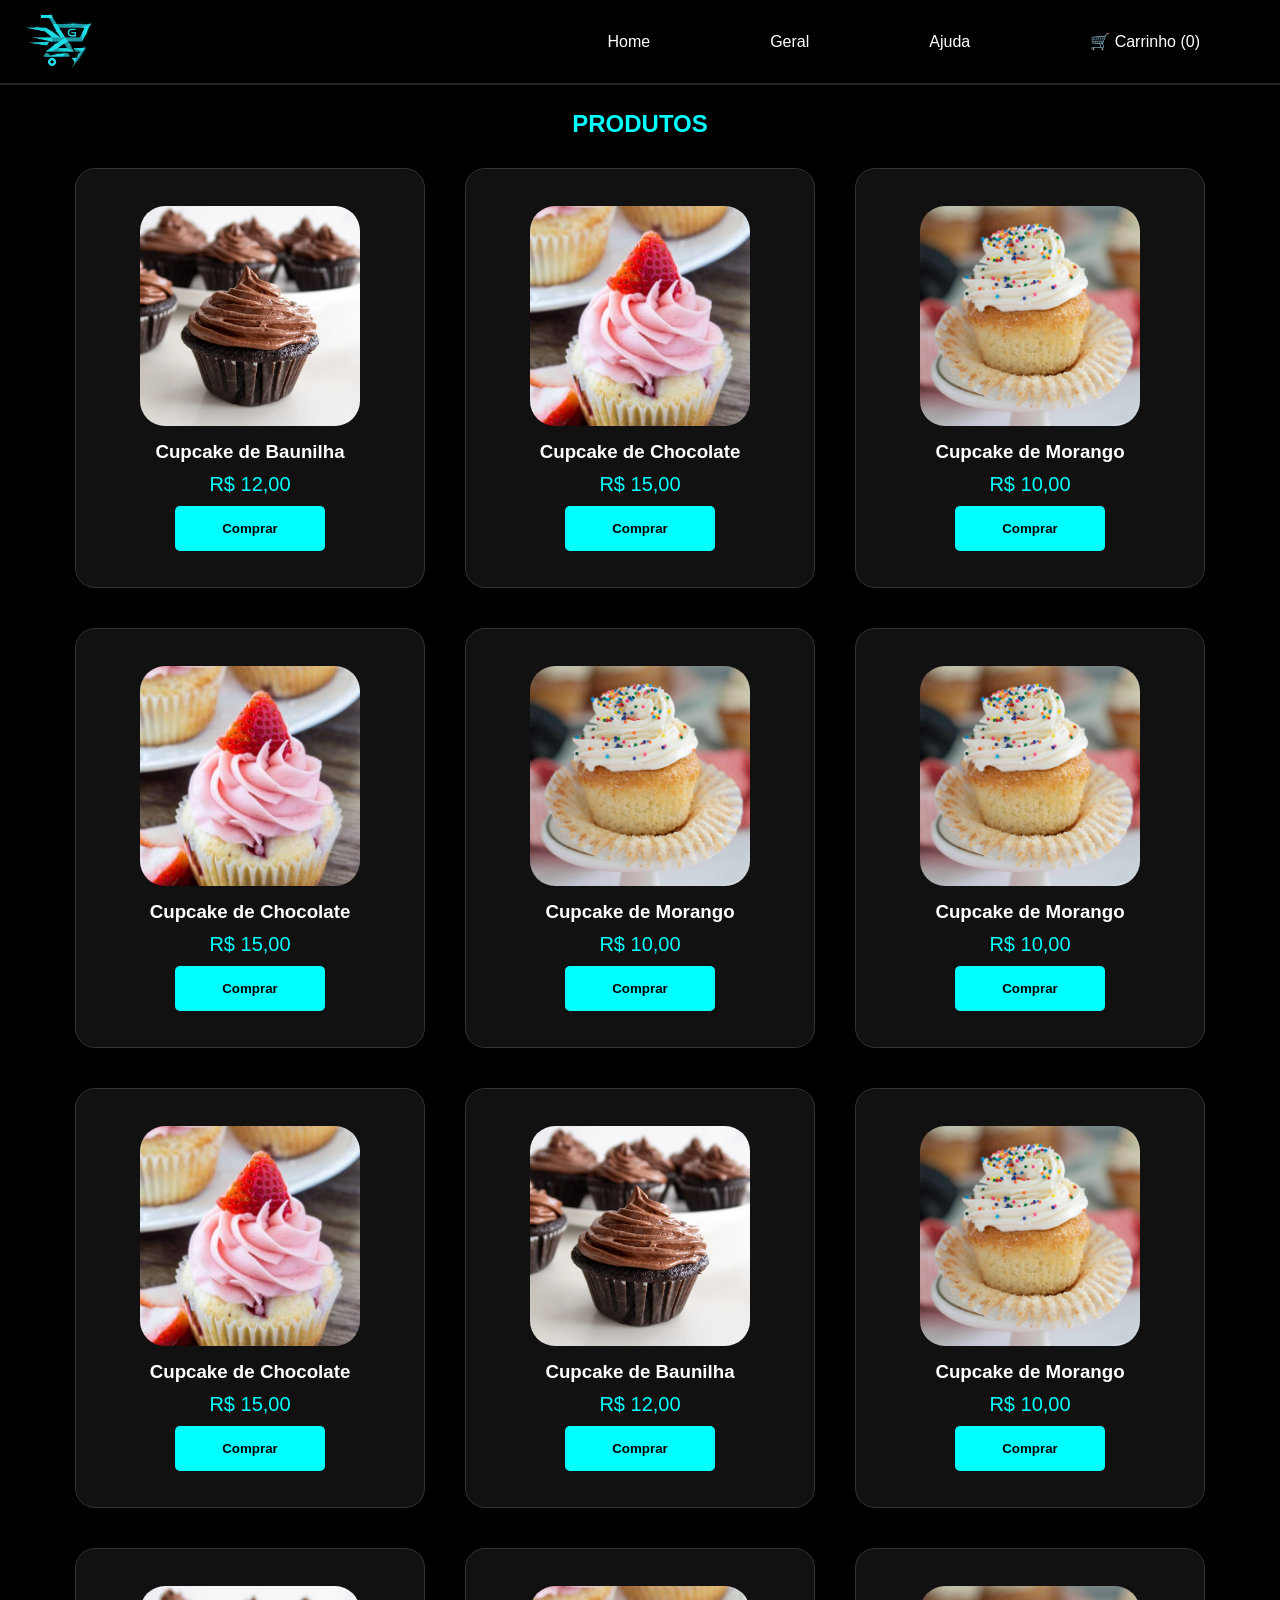
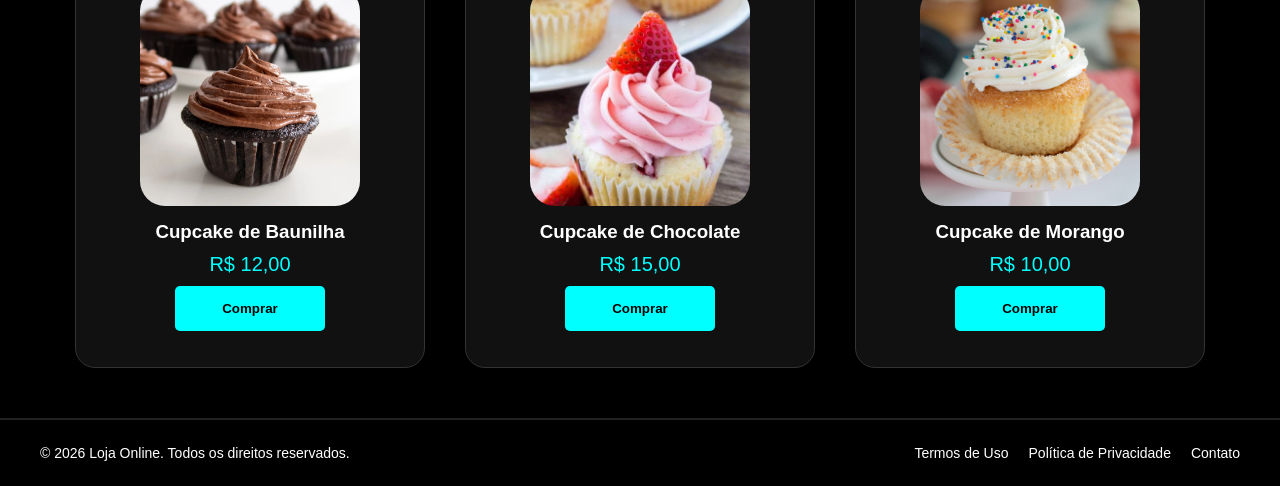
==== index.html @ f40c0d6a "Initial commit" ====
<!DOCTYPE html>
<html lang="pt-BR">
<head>
    <meta charset="UTF-8">
    <meta name="viewport" content="width=device-width, initial-scale=1.0">
    <link rel="stylesheet" href="./style.css">
    <title>Loja de Cupcakes</title>
</head>
<body>

<header>
    <a href="./index.html" id="logo">
        <img src="./img/logo.png" alt="Logo Loja Online">
    </a>
    <nav>
        <a href="./index.html">Home</a>
        <a href="./geral.html">Geral</a>
        <a href="./ajuda.html">Ajuda</a>
        <a href="./carrinho.html" id="cart-icon">🛒 Carrinho (<span id="cart-count">0</span>)</a>
    </nav>
</header>

<div id="catalog-title">
    <h2>PRODUTOS</h2>
</div>

<section id="product-grid">
    <article class="product">
        <a href="./produto.html?id=1" class="product-link">
            <img src="./img/cupcake1.png" alt="Cupcake de Baunilha">
            <h3>Cupcake de Baunilha</h3>
        </a>
        <p class="price">R$ 12,00</p>
        <button class="btn-buy" data-id="1" data-name="Cupcake de Baunilha" data-price="12.00">Comprar</button>
    </article>

    <article class="product">
        <a href="./produto.html?id=2" class="product-link">
            <img src="./img/cupcake2.png" alt="Cupcake de Chocolate">
            <h3>Cupcake de Chocolate</h3>
        </a>
        <p class="price">R$ 15,00</p>
        <button class="btn-buy" data-id="2" data-name="Cupcake de Chocolate" data-price="15.00">Comprar</button>
    </article>

    <article class="product">
        <a href="./produto.html?id=3" class="product-link">
            <img src="./img/cupcake3.png" alt="Cupcake de Morango">
            <h3>Cupcake de Morango</h3>
        </a>
        <p class="price">R$ 10,00</p>
        <button class="btn-buy" data-id="3" data-name="Cupcake de Morango" data-price="10.00">Comprar</button>
    </article>

    <article class="product">
        <a href="./produto.html?id=4" class="product-link">
            <img src="./img/cupcake2.png" alt="Cupcake de Chocolate">
            <h3>Cupcake de Chocolate</h3>
        </a>
        <p class="price">R$ 15,00</p>
        <button class="btn-buy" data-id="4" data-name="Cupcake de Chocolate" data-price="15.00">Comprar</button>
    </article>

    <article class="product">
        <a href="./produto.html?id=5" class="product-link">
            <img src="./img/cupcake3.png" alt="Cupcake de Morango">
            <h3>Cupcake de Morango</h3>
        </a>
        <p class="price">R$ 10,00</p>
        <button class="btn-buy" data-id="5" data-name="Cupcake de Morango" data-price="10.00">Comprar</button>
    </article>

    <article class="product">
        <a href="./produto.html?id=6" class="product-link">
            <img src="./img/cupcake3.png" alt="Cupcake de Morango">
            <h3>Cupcake de Morango</h3>
        </a>
        <p class="price">R$ 10,00</p>
        <button class="btn-buy" data-id="6" data-name="Cupcake de Morango" data-price="10.00">Comprar</button>
    </article>

    <article class="product">
        <a href="./produto.html?id=7" class="product-link">
            <img src="./img/cupcake2.png" alt="Cupcake de Chocolate">
            <h3>Cupcake de Chocolate</h3>
        </a>
        <p class="price">R$ 15,00</p>
        <button class="btn-buy" data-id="7" data-name="Cupcake de Chocolate" data-price="15.00">Comprar</button>
    </article>

    <article class="product">
        <a href="./produto.html?id=8" class="product-link">
            <img src="./img/cupcake1.png" alt="Cupcake de Baunilha">
            <h3>Cupcake de Baunilha</h3>
        </a>
        <p class="price">R$ 12,00</p>
        <button class="btn-buy" data-id="8" data-name="Cupcake de Baunilha" data-price="12.00">Comprar</button>
    </article>

    <article class="product">
        <a href="./produto.html?id=9" class="product-link">
            <img src="./img/cupcake3.png" alt="Cupcake de Morango">
            <h3>Cupcake de Morango</h3>
        </a>
        <p class="price">R$ 10,00</p>
        <button class="btn-buy" data-id="9" data-name="Cupcake de Morango" data-price="10.00">Comprar</button>
    </article>

    <article class="product">
        <a href="./produto.html?id=10" class="product-link">
            <img src="./img/cupcake1.png" alt="Cupcake de Baunilha">
            <h3>Cupcake de Baunilha</h3>
        </a>
        <p class="price">R$ 12,00</p>
        <button class="btn-buy" data-id="10" data-name="Cupcake de Baunilha" data-price="12.00">Comprar</button>
    </article>

    <article class="product">
        <a href="./produto.html?id=11" class="product-link">
            <img src="./img/cupcake2.png" alt="Cupcake de Chocolate">
            <h3>Cupcake de Chocolate</h3>
        </a>
        <p class="price">R$ 15,00</p>
        <button class="btn-buy" data-id="11" data-name="Cupcake de Chocolate" data-price="15.00">Comprar</button>
    </article>

    <article class="product">
        <a href="./produto.html?id=12" class="product-link">
            <img src="./img/cupcake3.png" alt="Cupcake de Morango">
            <h3>Cupcake de Morango</h3>
        </a>
        <p class="price">R$ 10,00</p>
        <button class="btn-buy" data-id="12" data-name="Cupcake de Morango" data-price="10.00">Comprar</button>
    </article>
</section>

<footer>
  <div class="footer-content">
    <p>&copy; 2026 Loja Online. Todos os direitos reservados.</p>
    <div class="footer-links">
      <a href="./termo.html">Termos de Uso</a>
      <a href="./termo.html">Política de Privacidade</a>
      <a href="./ajuda.html">Contato</a>
    </div>
  </div>
</footer>

<script src="./main.js"></script>

</body>
</html>
---- style.css ----
* {
  margin: 0;
  padding: 0;
  box-sizing: border-box;
  text-decoration: none;
  font-family: Arial, Helvetica, sans-serif;
}

body {
  background-color: #000000;
  color: white;
}

/* header */

header {
  display: flex;
  align-items: center;
  justify-content: space-between; 
  background-color: black;
  min-height: 85px;
  height: auto;
  padding: 0 20px;
  flex-wrap: wrap;
  border-bottom: 2px solid #222;
}

header nav {
  display: flex;
  align-items: center;
}

header a {
  display: flex;
  align-items: center;
  color: white;
  padding: 30px 60px;
  transition: background-color 0.2s ease, color 0.2s ease;
}

header a:hover {
  background-color: aqua;
  color: black;
}

#logo {
  padding: 0; 
}

#logo img {
  height: 60px;
  object-fit: contain;
}

header #logo:hover {
  background-color: transparent;
}

/* catalog */

#catalog-title {
  display: flex;
  align-items: center;
  justify-content: center;
  margin-top: 25px;
  color: aqua;
}

section {
  display: flex;
  justify-content: center;
  align-items: center;
  flex-wrap: wrap;
  margin-top: 20px;
  width: 100%;
  height: auto;
  gap: 20px;
}

.product {
  display: flex;
  flex-direction: column;
  justify-content: center;
  align-items: center;
  width: 100%;        
  max-width: 350px;      
  height: 420px;
  margin: 10px;
  color: white;
  border-radius: 20px;
  background-color: #111;
  border: 1px solid #333;
  padding: 15px;
}

.product-link {
  display: flex;
  flex-direction: column;
  align-items: center;
  color: white;
  text-decoration: none;
  width: 100%;
}

.product img {
  height: 220px;
  width: 220px;
  object-fit: cover;
  border-radius: 25px;
  transition: transform 0.2s ease, border 0.2s ease;
}

.product img:hover {
  border: 3px solid aqua;
  transform: translateY(-4px);
}

.product button {
  background-color: aqua;
  color: black;
  font-weight: bold;
  height: 45px;
  width: 150px;
  border: none;
  border-radius: 5px;
  margin-top: 10px;
  cursor: pointer;
  transition: background-color 0.2s ease, color 0.2s ease;
}

.product button:hover {
  background-color: white;
  color: black;
}

section p {
  margin-top: 10px;
  font-size: 20px;
  color: aqua;
}

article h3 {
  margin-top: 15px;
  color: white;
}

/* Estilização do Formulário de Ajuda */
.form-container {
  display: flex;
  flex-direction: column;
  align-items: center;
  max-width: 500px;
  margin: 40px auto;
  padding: 30px;
  background-color: #111;
  border: 1px solid #333;
  border-radius: 20px;
  box-shadow: 0 4px 10px rgba(0, 255, 255, 0.1);
}

.form-container div {
  display: flex;
  flex-direction: column;
  width: 100%;
  margin-bottom: 20px;
}

.form-container label {
  margin-bottom: 8px;
  color: white;
  font-weight: bold;
}

.form-container input,
.form-container textarea {
  width: 100%;
  padding: 12px;
  background-color: #222;
  border: 1px solid #444;
  border-radius: 8px;
  color: white;
  font-size: 16px;
  outline: none;
  transition: border-color 0.2s ease;
}

.form-container input:focus,
.form-container textarea:focus {
  border-color: aqua;
}

.form-container button {
  background-color: aqua;
  color: black;
  font-weight: bold;
  height: 45px;
  width: 100%;
  border: none;
  border-radius: 8px;
  cursor: pointer;
  transition: background-color 0.2s ease, color 0.2s ease;
  margin-top: 10px;
}

.form-container button:hover {
  background-color: white;
  color: black;
}

/* Estilização da Página de Detalhes do Produto */
.product-detail-container {
  display: flex;
  flex-wrap: wrap;
  justify-content: center;
  align-items: center;
  gap: 40px;
  padding: 50px 20px;
  max-width: 1000px;
  margin: 0 auto;
}

.product-image-box {
  background-color: #111;
  border: 1px solid #333;
  border-radius: 20px;
  padding: 20px;
}

.product-image-box img {
  height: 300px;
  width: 300px;
  object-fit: cover;
  border-radius: 15px;
}

.product-info-box {
  max-width: 400px;
  display: flex;
  flex-direction: column;
  gap: 15px;
}

.product-info-box h2 {
  color: white;
  font-size: 28px;
}

.product-info-box .product-price {
  color: aqua;
  font-size: 24px;
  font-weight: bold;
}

.product-description {
  color: #ccc;
  line-height: 1.5;
}

.product-info-box .btn-buy {
  background-color: aqua;
  color: black;
  font-weight: bold;
  height: 45px;
  width: 100%;
  border: none;
  border-radius: 8px;
  cursor: pointer;
  margin-top: 10px;
  transition: background-color 0.2s ease, color 0.2s ease;
}

.product-info-box .btn-buy:hover {
  background-color: white;
  color: black;
}

/* Footer */

footer {
  background-color: black;
  color: white;
  width: 100%;
  padding: 25px 20px;
  margin-top: 40px;
  border-top: 2px solid #222;
}

.footer-content {
  display: flex;
  justify-content: space-between;
  align-items: center;
  max-width: 1200px;
  margin: 0 auto;
  flex-wrap: wrap;
  gap: 15px;
}

.footer-content p {
  font-size: 14px;
}

.footer-links {
  display: flex;
  gap: 20px;
}

.footer-links a {
  color: white;
  font-size: 14px;
  transition: color 0.2s ease;
}

.footer-links a:hover {
  color: aqua;
}

@keyframes blinkAqua {
  0% {
    background-color: aqua;
    color: black;
  }
  100% {
    background-color: transparent;
    color: white;
  }
}

.cart-blink {
  animation: blinkAqua 0.6s ease-in-out;
}

/* Dispositivos Móveis e Tablets Pequenos */

@media (max-width: 768px) {
  header {
    flex-direction: column;
    padding: 15px 0;
  }

  header nav {
    flex-direction: column;
    width: 100%;
  }

  header a {
    width: 100%; 
    justify-content: center;
    padding: 12px 0;
  }

  #logo img {
    height: 50px;
  }

  .product {
    max-width: 90%;
    height: auto;
    padding: 15px 0;
  }

  .footer-content {
    flex-direction: column;
    text-align: center;
  }

  .footer-links {
    flex-direction: column;
    gap: 10px;
  }
}
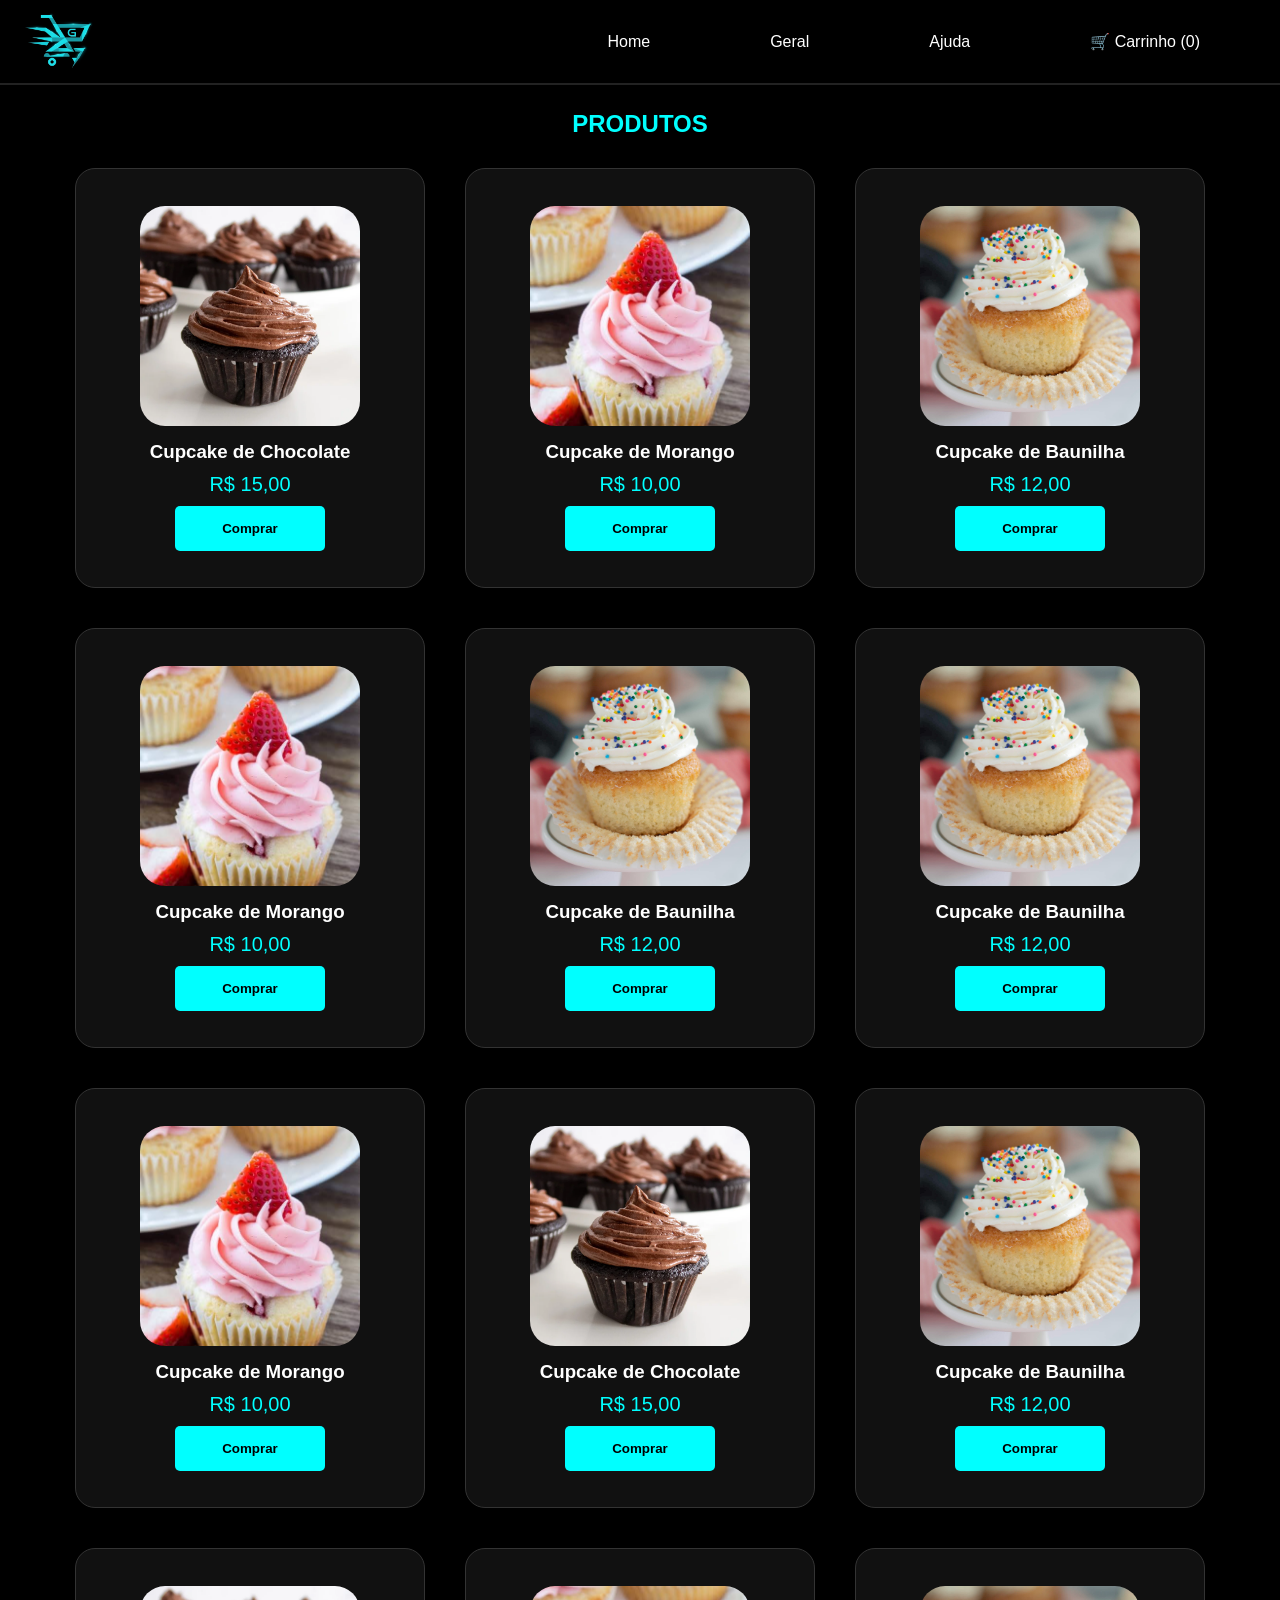
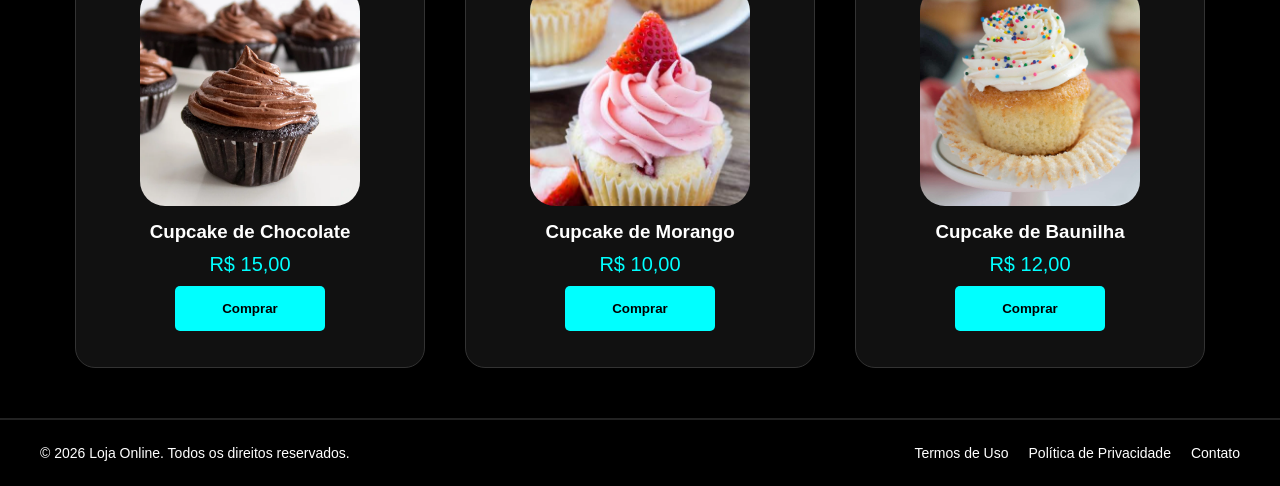
==== commit 454a2063: "Corrige correspondência entre imagens, sabores e preços dos cupcakes." ====
--- a/index.html
+++ b/index.html
@@ -27,110 +27,110 @@
 <section id="product-grid">
     <article class="product">
         <a href="./produto.html?id=1" class="product-link">
-            <img src="./img/cupcake1.png" alt="Cupcake de Baunilha">
-            <h3>Cupcake de Baunilha</h3>
+            <img src="./img/cupcake1.png" alt="Cupcake de Chocolate">
+            <h3>Cupcake de Chocolate</h3>
         </a>
-        <p class="price">R$ 12,00</p>
-        <button class="btn-buy" data-id="1" data-name="Cupcake de Baunilha" data-price="12.00">Comprar</button>
+        <p class="price">R$ 15,00</p>
+        <button class="btn-buy" data-id="1" data-name="Cupcake de Chocolate" data-price="15.00">Comprar</button>
     </article>
 
     <article class="product">
         <a href="./produto.html?id=2" class="product-link">
-            <img src="./img/cupcake2.png" alt="Cupcake de Chocolate">
-            <h3>Cupcake de Chocolate</h3>
+            <img src="./img/cupcake2.png" alt="Cupcake de Morango">
+            <h3>Cupcake de Morango</h3>
         </a>
-        <p class="price">R$ 15,00</p>
-        <button class="btn-buy" data-id="2" data-name="Cupcake de Chocolate" data-price="15.00">Comprar</button>
+        <p class="price">R$ 10,00</p>
+        <button class="btn-buy" data-id="2" data-name="Cupcake de Morango" data-price="10.00">Comprar</button>
     </article>
 
     <article class="product">
         <a href="./produto.html?id=3" class="product-link">
-            <img src="./img/cupcake3.png" alt="Cupcake de Morango">
-            <h3>Cupcake de Morango</h3>
+            <img src="./img/cupcake3.png" alt="Cupcake de Baunilha">
+            <h3>Cupcake de Baunilha</h3>
         </a>
-        <p class="price">R$ 10,00</p>
-        <button class="btn-buy" data-id="3" data-name="Cupcake de Morango" data-price="10.00">Comprar</button>
+        <p class="price">R$ 12,00</p>
+        <button class="btn-buy" data-id="3" data-name="Cupcake de Baunilha" data-price="12.00">Comprar</button>
     </article>
 
     <article class="product">
         <a href="./produto.html?id=4" class="product-link">
-            <img src="./img/cupcake2.png" alt="Cupcake de Chocolate">
-            <h3>Cupcake de Chocolate</h3>
+            <img src="./img/cupcake2.png" alt="Cupcake de Morango">
+            <h3>Cupcake de Morango</h3>
         </a>
-        <p class="price">R$ 15,00</p>
-        <button class="btn-buy" data-id="4" data-name="Cupcake de Chocolate" data-price="15.00">Comprar</button>
+        <p class="price">R$ 10,00</p>
+        <button class="btn-buy" data-id="4" data-name="Cupcake de Morango" data-price="10.00">Comprar</button>
     </article>
 
     <article class="product">
         <a href="./produto.html?id=5" class="product-link">
-            <img src="./img/cupcake3.png" alt="Cupcake de Morango">
-            <h3>Cupcake de Morango</h3>
+            <img src="./img/cupcake3.png" alt="Cupcake de Baunilha">
+            <h3>Cupcake de Baunilha</h3>
         </a>
-        <p class="price">R$ 10,00</p>
-        <button class="btn-buy" data-id="5" data-name="Cupcake de Morango" data-price="10.00">Comprar</button>
+        <p class="price">R$ 12,00</p>
+        <button class="btn-buy" data-id="5" data-name="Cupcake de Baunilha" data-price="12.00">Comprar</button>
     </article>
 
     <article class="product">
         <a href="./produto.html?id=6" class="product-link">
-            <img src="./img/cupcake3.png" alt="Cupcake de Morango">
-            <h3>Cupcake de Morango</h3>
+            <img src="./img/cupcake3.png" alt="Cupcake de Baunilha">
+            <h3>Cupcake de Baunilha</h3>
         </a>
-        <p class="price">R$ 10,00</p>
-        <button class="btn-buy" data-id="6" data-name="Cupcake de Morango" data-price="10.00">Comprar</button>
+        <p class="price">R$ 12,00</p>
+        <button class="btn-buy" data-id="6" data-name="Cupcake de Baunilha" data-price="12.00">Comprar</button>
     </article>
 
     <article class="product">
         <a href="./produto.html?id=7" class="product-link">
-            <img src="./img/cupcake2.png" alt="Cupcake de Chocolate">
-            <h3>Cupcake de Chocolate</h3>
+            <img src="./img/cupcake2.png" alt="Cupcake de Morango">
+            <h3>Cupcake de Morango</h3>
         </a>
-        <p class="price">R$ 15,00</p>
-        <button class="btn-buy" data-id="7" data-name="Cupcake de Chocolate" data-price="15.00">Comprar</button>
+        <p class="price">R$ 10,00</p>
+        <button class="btn-buy" data-id="7" data-name="Cupcake de Morango" data-price="10.00">Comprar</button>
     </article>
 
     <article class="product">
         <a href="./produto.html?id=8" class="product-link">
-            <img src="./img/cupcake1.png" alt="Cupcake de Baunilha">
-            <h3>Cupcake de Baunilha</h3>
+            <img src="./img/cupcake1.png" alt="Cupcake de Chocolate">
+            <h3>Cupcake de Chocolate</h3>
         </a>
-        <p class="price">R$ 12,00</p>
-        <button class="btn-buy" data-id="8" data-name="Cupcake de Baunilha" data-price="12.00">Comprar</button>
+        <p class="price">R$ 15,00</p>
+        <button class="btn-buy" data-id="8" data-name="Cupcake de Chocolate" data-price="15.00">Comprar</button>
     </article>
 
     <article class="product">
         <a href="./produto.html?id=9" class="product-link">
-            <img src="./img/cupcake3.png" alt="Cupcake de Morango">
-            <h3>Cupcake de Morango</h3>
+            <img src="./img/cupcake3.png" alt="Cupcake de Baunilha">
+            <h3>Cupcake de Baunilha</h3>
         </a>
-        <p class="price">R$ 10,00</p>
-        <button class="btn-buy" data-id="9" data-name="Cupcake de Morango" data-price="10.00">Comprar</button>
+        <p class="price">R$ 12,00</p>
+        <button class="btn-buy" data-id="9" data-name="Cupcake de Baunilha" data-price="12.00">Comprar</button>
     </article>
 
     <article class="product">
         <a href="./produto.html?id=10" class="product-link">
-            <img src="./img/cupcake1.png" alt="Cupcake de Baunilha">
-            <h3>Cupcake de Baunilha</h3>
+            <img src="./img/cupcake1.png" alt="Cupcake de Chocolate">
+            <h3>Cupcake de Chocolate</h3>
         </a>
-        <p class="price">R$ 12,00</p>
-        <button class="btn-buy" data-id="10" data-name="Cupcake de Baunilha" data-price="12.00">Comprar</button>
+        <p class="price">R$ 15,00</p>
+        <button class="btn-buy" data-id="10" data-name="Cupcake de Chocolate" data-price="15.00">Comprar</button>
     </article>
 
     <article class="product">
         <a href="./produto.html?id=11" class="product-link">
-            <img src="./img/cupcake2.png" alt="Cupcake de Chocolate">
-            <h3>Cupcake de Chocolate</h3>
+            <img src="./img/cupcake2.png" alt="Cupcake de Morango">
+            <h3>Cupcake de Morango</h3>
         </a>
-        <p class="price">R$ 15,00</p>
-        <button class="btn-buy" data-id="11" data-name="Cupcake de Chocolate" data-price="15.00">Comprar</button>
+        <p class="price">R$ 10,00</p>
+        <button class="btn-buy" data-id="11" data-name="Cupcake de Morango" data-price="10.00">Comprar</button>
     </article>
 
     <article class="product">
         <a href="./produto.html?id=12" class="product-link">
-            <img src="./img/cupcake3.png" alt="Cupcake de Morango">
-            <h3>Cupcake de Morango</h3>
+            <img src="./img/cupcake3.png" alt="Cupcake de Baunilha">
+            <h3>Cupcake de Baunilha</h3>
         </a>
-        <p class="price">R$ 10,00</p>
-        <button class="btn-buy" data-id="12" data-name="Cupcake de Morango" data-price="10.00">Comprar</button>
+        <p class="price">R$ 12,00</p>
+        <button class="btn-buy" data-id="12" data-name="Cupcake de Baunilha" data-price="12.00">Comprar</button>
     </article>
 </section>
 
